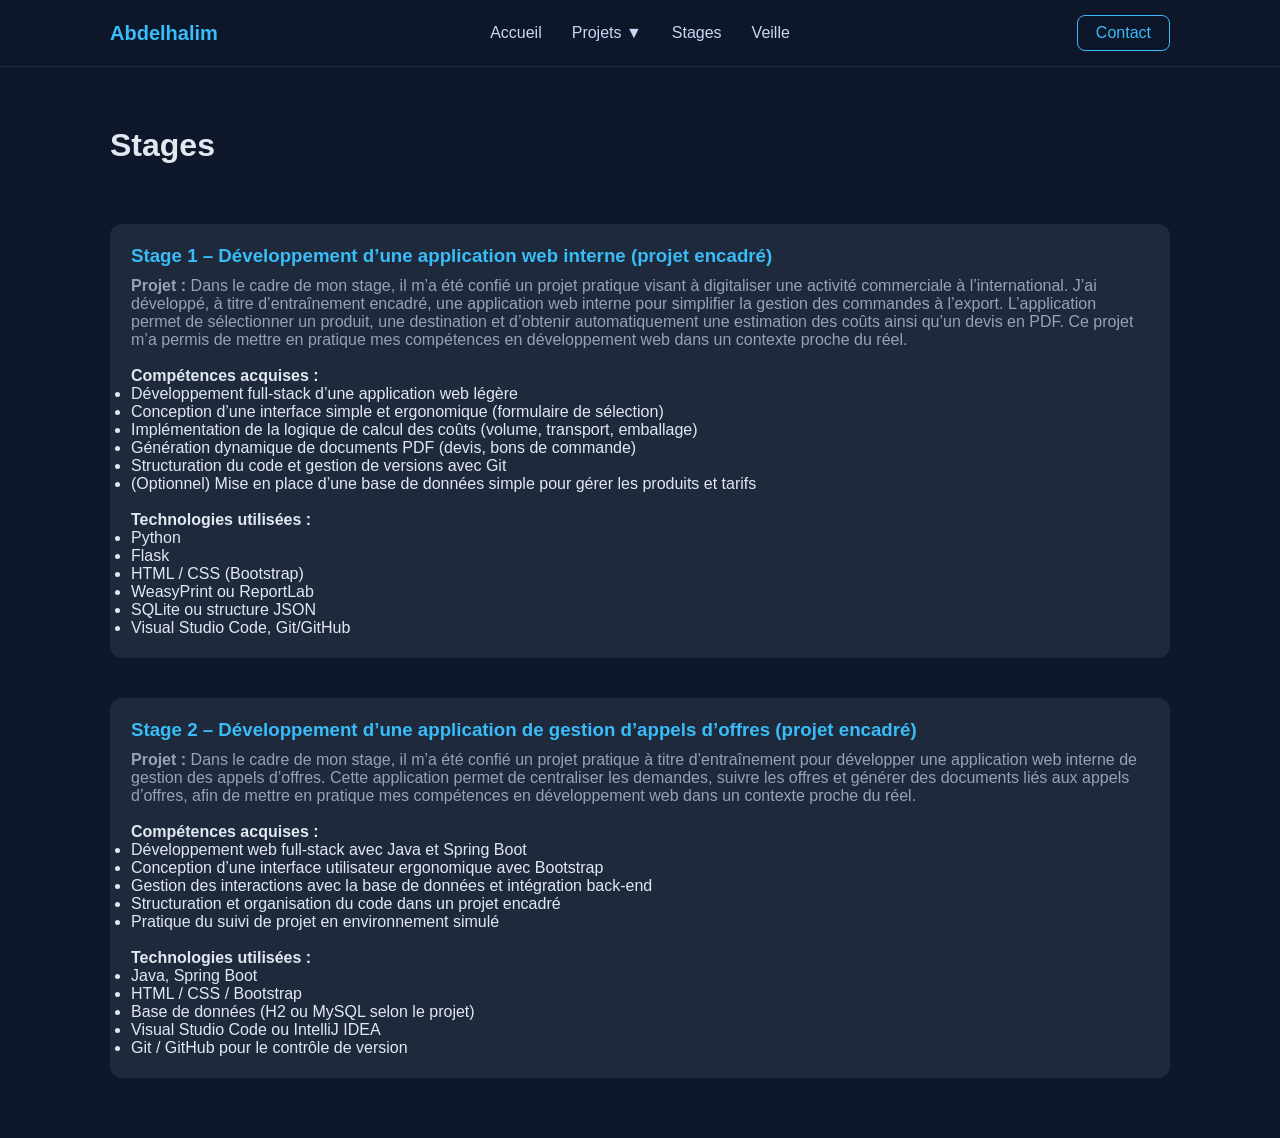
==== stage.html @ 56471cfa "Add files via upload" ====
<!DOCTYPE html>
<html lang="fr">
<head>
    <meta charset="UTF-8">
    <meta name="viewport" content="width=device-width, initial-scale=1.0">
    <title>Stages</title>
    <link rel="stylesheet" href="style.css">
</head>

<body>

<header class="header">
    <div class="container">

        <div class="logo">Abdelhalim</div>

        <nav class="nav" id="nav">
            <a href="index.html">Accueil</a>

            <div class="dropdown">
                <button class="dropdown-btn">
                    Projets ▼
                </button>

                <div class="dropdown-content">
                    <a href="projet_scolaire.html">Projets scolaires</a>
                    <a href="projet_pro.html">Projets professionnels</a>
                </div>
            </div>

            <a href="stage.html">Stages</a>
            <a href="veille.html">Veille</a>
        </nav>

        <div class="right">
            <a href="contact.html" class="contact-btn">Contact</a>
            <div class="menu-btn" onclick="toggleMenu()">☰</div>
        </div>

    </div>
</header>

<section class="page">
    <h1>Stages</h1>

    <div class="stages-container">
        <!-- Stage 1ère année -->
        <div class="card">
        <h3>Stage 1 – Développement d’une application web interne (projet encadré)</h3>

        <p><strong>Projet :</strong> Dans le cadre de mon stage, il m’a été confié un projet pratique visant à digitaliser une activité commerciale à l’international. J’ai développé, à titre d’entraînement encadré, une application web interne pour simplifier la gestion des commandes à l’export. L’application permet de sélectionner un produit, une destination et d’obtenir automatiquement une estimation des coûts ainsi qu’un devis en PDF. Ce projet m’a permis de mettre en pratique mes compétences en développement web dans un contexte proche du réel.</p>
        <br>
        <h4>Compétences acquises :</h4>
        <ul>
            <li>Développement full-stack d’une application web légère</li>
            <li>Conception d’une interface simple et ergonomique (formulaire de sélection)</li>
            <li>Implémentation de la logique de calcul des coûts (volume, transport, emballage)</li>
            <li>Génération dynamique de documents PDF (devis, bons de commande)</li>
            <li>Structuration du code et gestion de versions avec Git</li>
            <li>(Optionnel) Mise en place d’une base de données simple pour gérer les produits et tarifs</li>
        </ul>
        <br>
        <h4>Technologies utilisées :</h4>
        <ul>
            <li>Python</li>
            <li>Flask</li>
            <li>HTML / CSS (Bootstrap)</li>
            <li>WeasyPrint ou ReportLab</li>
            <li>SQLite ou structure JSON</li>
            <li>Visual Studio Code, Git/GitHub</li>
        </ul>
    </div>

        <!-- Stage 2ème année -->
        <div class="card">
    <h3>Stage 2 – Développement d’une application de gestion d’appels d’offres (projet encadré)</h3>

    <p><strong>Projet :</strong> Dans le cadre de mon stage, il m’a été confié un projet pratique à titre d’entraînement pour développer une application web interne de gestion des appels d’offres. Cette application permet de centraliser les demandes, suivre les offres et générer des documents liés aux appels d’offres, afin de mettre en pratique mes compétences en développement web dans un contexte proche du réel.</p>
    <br>
    <h4>Compétences acquises :</h4>
    <ul>
        <li>Développement web full-stack avec Java et Spring Boot</li>
        <li>Conception d’une interface utilisateur ergonomique avec Bootstrap</li>
        <li>Gestion des interactions avec la base de données et intégration back-end</li>
        <li>Structuration et organisation du code dans un projet encadré</li>
        <li>Pratique du suivi de projet en environnement simulé</li>
    </ul>
    <br>
    <h4>Technologies utilisées :</h4>
    <ul>
        <li>Java, Spring Boot</li>
        <li>HTML / CSS / Bootstrap</li>
        <li>Base de données (H2 ou MySQL selon le projet)</li>
        <li>Visual Studio Code ou IntelliJ IDEA</li>
        <li>Git / GitHub pour le contrôle de version</li>
    </ul>
</div>
    </div>
</section>

<script src="script.js"></script>
</body>
</html>
---- style.css ----
/* ================= RESET ================= */
* {
    margin: 0;
    padding: 0;
    box-sizing: border-box;
}

body {
    font-family: 'Segoe UI', Tahoma, sans-serif;
    background: #0f172a;
    color: #e2e8f0;
}

/* ================= HEADER ================= */
.header {
    position: sticky;
    top: 0;
    z-index: 1000;
    background: rgba(15, 23, 42, 0.95);
    backdrop-filter: blur(10px);
    border-bottom: 1px solid #1e293b;
}

.container {
    max-width: 1100px;
    margin: auto;
    padding: 15px 20px;

    display: grid;
    grid-template-columns: 1fr auto 1fr;
    align-items: center;
}

/* LOGO */
.logo {
    font-weight: bold;
    font-size: 20px;
    color: #38bdf8;
}

/* ================= NAV ================= */
.nav {
    display: flex;
    justify-content: center;
    gap: 30px;
    align-items: center;
}

.nav a {
    text-decoration: none;
    color: #cbd5f5;
    font-weight: 500;
    position: relative;
}

/* underline animation */
.nav a::after {
    content: "";
    position: absolute;
    width: 0%;
    height: 2px;
    bottom: -5px;
    left: 0;
    background: #38bdf8;
    transition: 0.3s;
}

.nav a:hover::after {
    width: 100%;
}

/* ================= DROPDOWN ================= */
.dropdown {
    position: relative;
}

.dropdown-btn {
    background: none;
    border: none;
    color: #cbd5f5;
    font-weight: 500;
    cursor: pointer;
    font-size: 16px;
}

/* menu */
.dropdown-content {
    position: absolute;
    top: 35px;
    left: 0;
    background: #1e293b;
    border-radius: 8px;
    padding: 10px 0;
    min-width: 200px;

    display: none;
    flex-direction: column;

    box-shadow: 0 10px 25px rgba(0,0,0,0.3);
}

/* items */
.dropdown-content a {
    padding: 10px 20px;
    text-decoration: none;
    color: #cbd5f5;
    display: block;
    transition: 0.3s;
}

.dropdown-content a:hover {
    background: #334155;
    color: #38bdf8;
}

/* show desktop */
.dropdown:hover .dropdown-content {
    display: flex;
}

/* show mobile */
.dropdown.active .dropdown-content {
    display: flex;
}

/* ================= RIGHT ================= */
.right {
    display: flex;
    justify-content: flex-end;
    align-items: center;
    gap: 15px;
}

/* CONTACT BUTTON */
.contact-btn {
    padding: 8px 18px;
    border: 1px solid #38bdf8;
    border-radius: 8px;
    color: #38bdf8;
    text-decoration: none;
    transition: 0.3s;
}

.contact-btn:hover {
    background: #38bdf8;
    color: #0f172a;
}

/* MENU MOBILE */
.menu-btn {
    display: none;
    font-size: 24px;
    cursor: pointer;
}

/* ================= HERO ================= */
.hero {
    max-width: 1100px;
    margin: auto;
    padding: 80px 20px;

    display: flex;
    align-items: center;
    justify-content: space-between;
    gap: 40px;
}

.hero h1 {
    font-size: 42px;
    margin-bottom: 10px;
}

.hero h2 {
    color: #38bdf8;
    margin-bottom: 15px;
}

.hero p {
    color: #94a3b8;
    margin-bottom: 20px;
}

.hero img {
    width: 230px;
    border-radius: 50%;
    border: 3px solid #38bdf8;
}

/* ================= BUTTON ================= */
.btn {
    display: inline-block;
    padding: 12px 25px;
    background: #38bdf8;
    color: #0f172a;
    border-radius: 8px;
    text-decoration: none;
    font-weight: bold;
    transition: 0.3s;
}

.btn:hover {
    background: #0ea5e9;
    transform: translateY(-2px);
}

/* ================= PAGE ================= */
.page {
    max-width: 1100px;
    margin: auto;
    padding: 60px 20px;
}

.page h1 {
    font-size: 32px;
    margin-bottom: 20px;
}

/* ================= CARD ================= */
.card {
    background: #1e293b;
    border-radius: 12px;
    padding: 20px;
    margin-top: 20px;
    transition: 0.3s;
    border: 1px solid transparent;
}

.card:hover {
    transform: translateY(-5px);
    border: 1px solid #38bdf8;
}

.card h3 {
    margin-bottom: 10px;
    color: #38bdf8;
}

.card p {
    color: #94a3b8;
}

/* ================= RESPONSIVE ================= */
@media (max-width: 768px) {

    .container {
        grid-template-columns: 1fr auto;
    }

    .nav {
        position: absolute;
        top: 60px;
        right: 0;
        background: #0f172a;
        flex-direction: column;
        width: 220px;
        display: none;
        padding: 20px;
        border-left: 1px solid #1e293b;
    }

    .nav.active {
        display: flex;
    }

    .menu-btn {
        display: block;
    }

    .contact-btn {
        display: none;
    }

    .hero {
        flex-direction: column;
        text-align: center;
    }

    .hero img {
        margin-top: 20px;
    }
}
.stages-container {
    display: flex;
    justify-content: space-between;
    gap: 20px;
    flex-wrap: wrap;
    margin-top: 40px;
}

.stage {
    flex: 1 1 45%;
}

/* TITRES H2 VISIBLES */
.stage h2 {
    font-size: 1.8rem;
    margin-bottom: 15px;
    color: #ffffff; /* blanc pour fond sombre */
    font-weight: 700;
    border-bottom: 2px solid #ffffff; /* ligne sous le titre */
    padding-bottom: 5px;
}

.stage ul {
    list-style-type: disc; /* tirets */
    padding-left: 20px;
}

.stage li {
    margin-bottom: 10px;
}

/* Responsive pour mobile */
@media screen and (max-width: 768px) {
    .stages-container {
        flex-direction: column;
    }

    .stage {
        flex: 1 1 100%;
    }
}
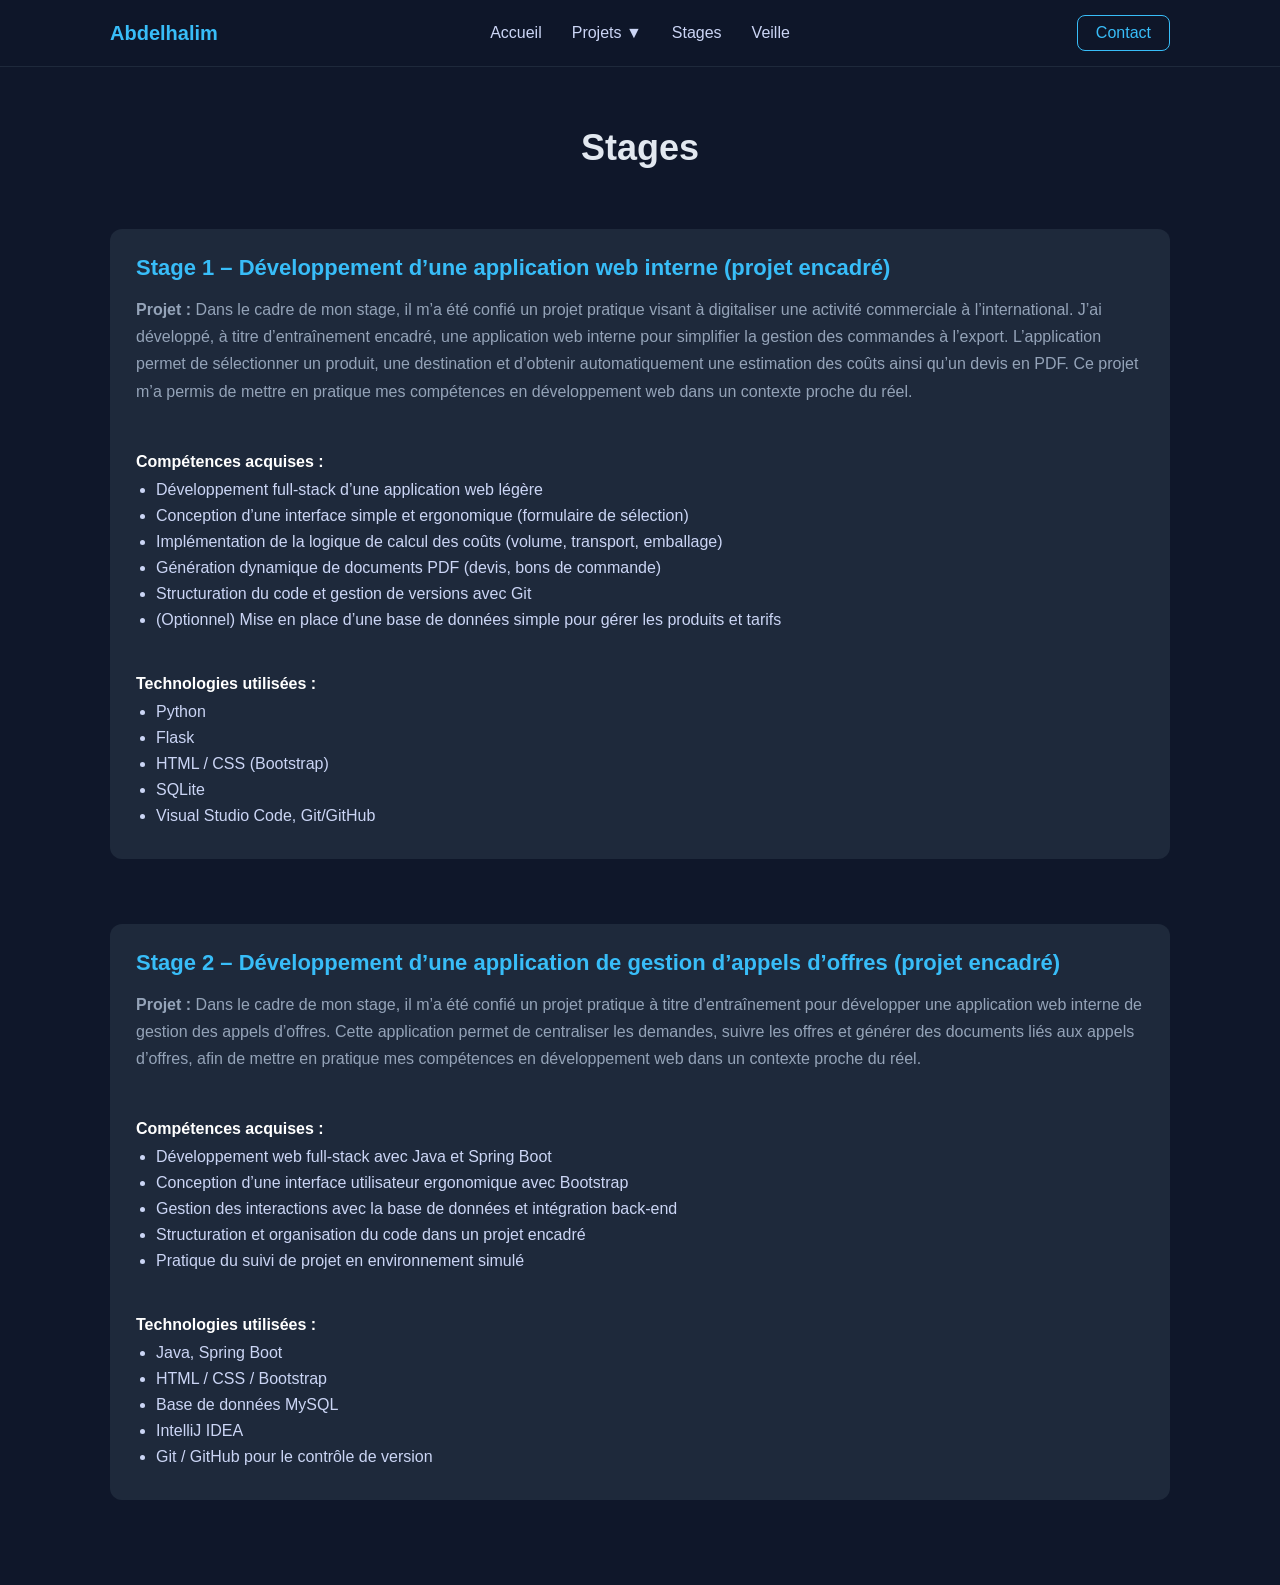
==== commit 48295e1d: "Add files via upload" ====
--- a/stage.html
+++ b/stage.html
@@ -65,8 +65,7 @@
             <li>Python</li>
             <li>Flask</li>
             <li>HTML / CSS (Bootstrap)</li>
-            <li>WeasyPrint ou ReportLab</li>
-            <li>SQLite ou structure JSON</li>
+            <li>SQLite</li>
             <li>Visual Studio Code, Git/GitHub</li>
         </ul>
     </div>
@@ -90,8 +89,8 @@
     <ul>
         <li>Java, Spring Boot</li>
         <li>HTML / CSS / Bootstrap</li>
-        <li>Base de données (H2 ou MySQL selon le projet)</li>
-        <li>Visual Studio Code ou IntelliJ IDEA</li>
+        <li>Base de données MySQL</li>
+        <li>IntelliJ IDEA</li>
         <li>Git / GitHub pour le contrôle de version</li>
     </ul>
 </div>
--- a/style.css
+++ b/style.css
@@ -319,4 +319,70 @@
     .stage {
         flex: 1 1 100%;
     }
+}
+/* ================= VEILLE DESIGN ================= */
+
+.page h1 {
+    font-size: 36px;
+    margin-bottom: 40px;
+    text-align: center;
+}
+
+.page h2 {
+    font-size: 28px;
+    margin-bottom: 30px;
+    color: #38bdf8;
+    text-align: center;
+}
+
+/* Cartes */
+.card {
+    background: #1e293b;
+    border-radius: 12px;
+    padding: 25px;
+    margin-bottom: 25px;
+    border: 1px solid transparent;
+    transition: 0.3s;
+}
+
+.card:hover {
+    border: 1px solid #38bdf8;
+    transform: translateY(-5px);
+}
+
+/* Titres */
+.card h3 {
+    font-size: 22px;
+    margin-bottom: 15px;
+    color: #38bdf8;
+}
+
+.card h4 {
+    margin-top: 20px;
+    margin-bottom: 10px;
+    color: #ffffff;
+}
+
+/* Texte */
+.card p {
+    color: #94a3b8;
+    line-height: 1.7;
+    margin-bottom: 10px;
+}
+
+/* Listes */
+.card ul {
+    padding-left: 20px;
+    margin-top: 10px;
+}
+
+.card li {
+    margin-bottom: 8px;
+    color: #cbd5f5;
+}
+
+/* Conclusion spéciale */
+.conclusion {
+    border-left: 4px solid #38bdf8;
+    background: #0f172a;
 }
